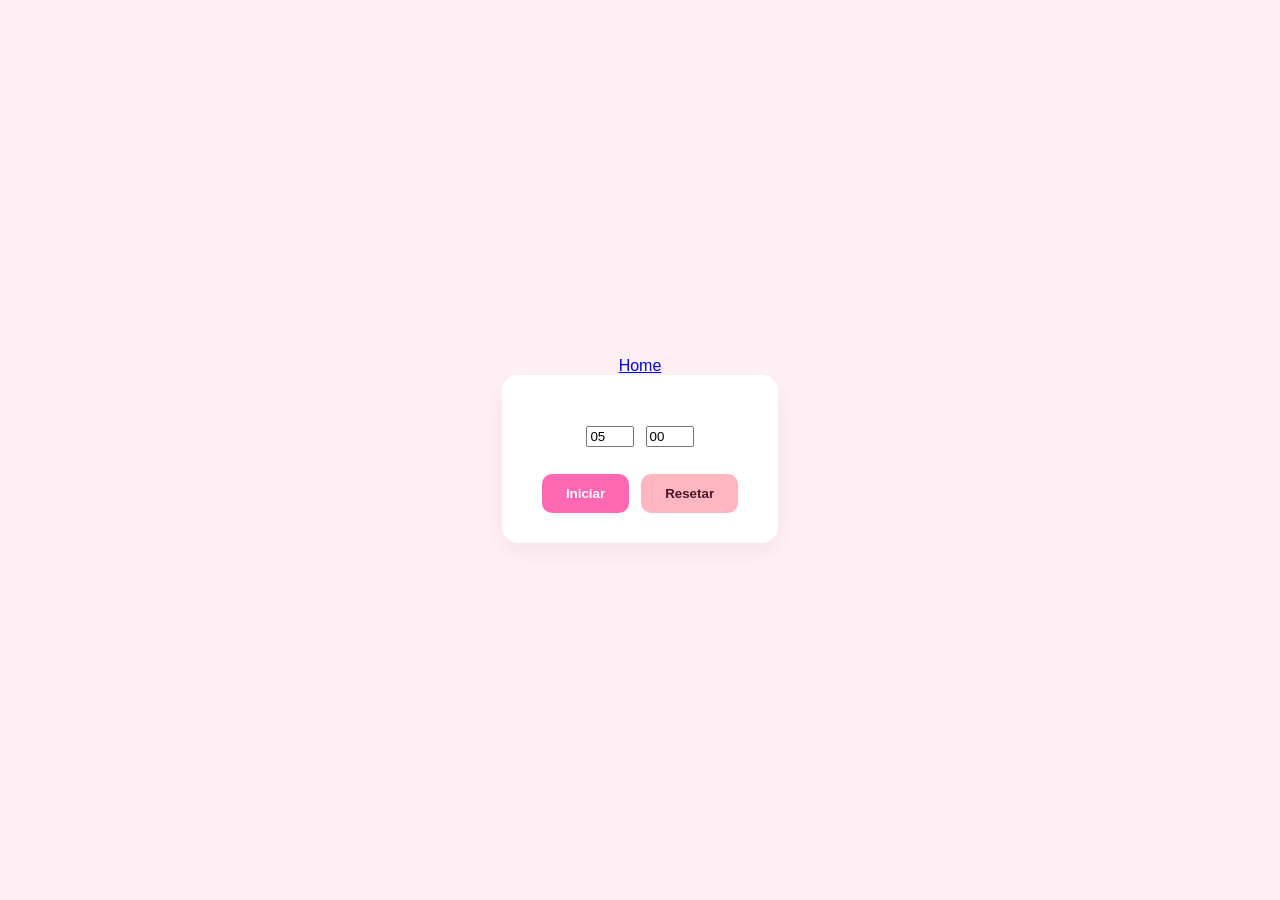
==== timer.html @ 962dbce3 "primeiro commit" ====
<!DOCTYPE html>
<html lang="en">
<head>
    <meta charset="UTF-8">
    <meta name="viewport" content="width=device-width, initial-scale=1.0">
    <title>Document</title>
    <link rel="stylesheet" href="style.css">
</head>
<body>
    <a href="index.html">Home</a>
    <div class="timerwatch"> 
        <div id="display">
            <input type="number" id="inputMinutos" min="0" max="59" value="05">
            <input type="number" id="inputSegundos" min="0" max="59" value="00">
        </div>
        <div class="buttons">
            <button id="startStop" onclick="iniciarPararTimer()">Iniciar</button>
            <button id="reset" onclick="resetTimer()">Resetar</button>
        </div>
    </div>
</body>
</html>
---- style.css ----
:root {
    --background: #fff0f5;    /* Rosa Lavanda bem clarinho para o fundo */
    --surface: #ffffff;       /* Branco puro para destacar a caixinha */
    --text: #4a1525;          /* Vinho/Rosa escuro para os textos e números */
    --primary: #ff69b4;       /* Rosa Choque vibrante para o botão Iniciar */
    --danger: #ffb6c1;        /* Rosa Bebê suave para o botão Resetar */
}

body {
    background-color: var(--background);
    color: var(--text);
    font-family: 'Montserrat', sans-serif;
    
    /* centralização */
    display: flex;
    flex-direction: column;
    justify-content: center;
    align-items: center;
    min-height: 100vh;
    margin: 0;
}

h1 {
    margin-top: 0;
    margin-bottom: 24px;
    font-size: 2.5rem;
}

.stopwatch {
    background-color: var(--surface);
    padding: 30px 40px;
    border-radius: 16px;
    box-shadow: 0 8px 24px rgba(74, 21, 37, 0.06);
    text-align: center;
}

#display {
    font-family: 'Faculty Glyphic', sans-serif;
    font-size: 2.5rem;
    font-weight: 700;
    margin-bottom: 24px;
    font-variant-numeric: tabular-nums;
}

.buttons {
    display: flex;
    gap: 12px; /* espaçamento  */
    justify-content: center;
}

#startStop {
    background: var(--primary);
    color: #ffffff;
    padding: 12px 24px;
    border: none;
    border-radius: 10px;
    font-weight: bold;
    cursor: pointer;
    transition: background 0.2s ease;
}

#startStop:hover {
    background: #ff4da6; }

#reset {
    background: var(--danger);
    color: var(--text);
    padding: 12px 24px;
    border: none;
    border-radius: 10px;
    font-weight: bold;
    cursor: pointer;
    transition: background 0.2s ease;
}

#reset:hover {
    background: #ffa1b0; }

.timerwatch {
    background-color: var(--surface);
    padding: 30px 40px;
    border-radius: 16px;
    box-shadow: 0 8px 24px rgba(74, 21, 37, 0.06);
    text-align: center;
}
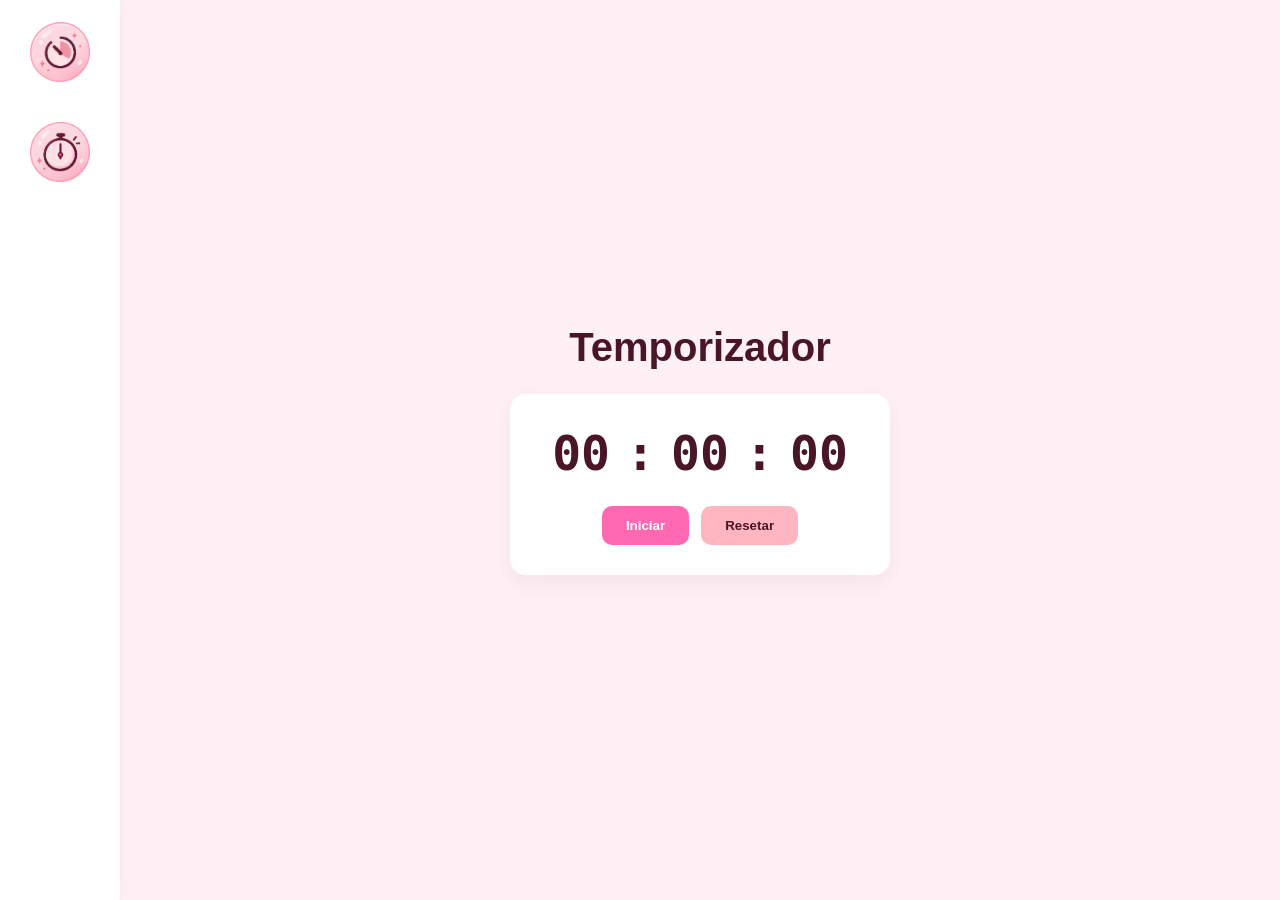
==== commit 6812bd76: "Adiciona temporizador com alarme e sidebar responsiva" ====
--- a/timer.html
+++ b/timer.html
@@ -7,15 +7,29 @@
     <link rel="stylesheet" href="style.css">
 </head>
 <body>
-    <a href="index.html">Home</a>
+   
+     <script src="script.js" defer></script>
+      <!-- MENU LATERAL -->
+    <aside class="sidebar">
+        <a href="timer.html" class="item">
+            <img src="./imgs/timer.png" class="icone" alt="Temporizador">
+        </a>
+
+        <a href="index.html" class="item">
+            <img src="./imgs/cronometro.png" class="icone" alt="Cronômetro">
+        </a>
+    </aside>
+<div class="centralizacao">
+     <h2>Temporizador</h2>
     <div class="timerwatch"> 
         <div id="display">
-            <input type="number" id="inputMinutos" min="0" max="59" value="05">
-            <input type="number" id="inputSegundos" min="0" max="59" value="00">
+            <input type="number" id="inputHoras" min="0" max="99" value="00" oninput="if(this.value.length > 2) this.value = this.value.slice(0,2);">:
+            <input type="number" id="inputMinutos" min="0" max="59" value="00" oninput="if(this.value.length > 2) this.value = this.value.slice(0,2);">:
+            <input type="number" id="inputSegundos" min="0" max="59" value="00" oninput="if(this.value.length > 2) this.value = this.value.slice(0,2);">
         </div>
         <div class="buttons">
-            <button id="startStop" onclick="iniciarPararTimer()">Iniciar</button>
-            <button id="reset" onclick="resetTimer()">Resetar</button>
+            <button id="startStopTimer" onclick="iniciarPararTimer()">Iniciar</button>
+            <button id="resetTimer" onclick="resetTimer()">Resetar</button>
         </div>
     </div>
 </body>
--- a/style.css
+++ b/style.css
@@ -1,54 +1,125 @@
 :root {
-    --background: #fff0f5;    /* Rosa Lavanda bem clarinho para o fundo */
-    --surface: #ffffff;       /* Branco puro para destacar a caixinha */
-    --text: #4a1525;          /* Vinho/Rosa escuro para os textos e números */
-    --primary: #ff69b4;       /* Rosa Choque vibrante para o botão Iniciar */
-    --danger: #ffb6c1;        /* Rosa Bebê suave para o botão Resetar */
+    --background: #fff0f5;    /* rosa bem clarinho para o fundo */
+    --surface: #ffffff;       /* branco puro para destacar a caixinha */
+    --text: #4a1525;          /* vinho/rosa escuro para os textos e números */
+    --primary: #ff69b4;       /* rosa choque vibrante para o botão iniciar */
+    --danger: #ffb6c1;        /* rosa Bebê suave para o botão resetar */
+}
+
+
+html, body {
+    margin: 0;
+    padding: 0;
+    width: 100%;
+    min-height: 100vh;
+    background-color: var(--background);
+    color: var(--text);
+    font-family: 'Montserrat', sans-serif;
 }
 
 body {
-    background-color: var(--background);
-    color: var(--text);
-    font-family: 'Montserrat', sans-serif;
-    
-    /* centralização */
+    display: flex;
+    flex-direction: row;    
+    align-items: stretch;     
+}
+
+.sidebar {
+    width: 120px;
+    background-color: var(--surface);
+    display: flex;
+    flex-direction: column;
+    align-items: center;
+    border-radius: 0 3px 3px 0;
+    box-shadow: 2px 0 12px rgba(74, 21, 37, 0.04);
+    box-sizing: border-box;
+    flex-shrink: 0;        
+}
+
+.item {
+    width: 120px;
+    height: 100px;
+    display: flex;
+    flex-direction: column;
+    align-items: center;
+    justify-content: center;
+} 
+
+.icone {
+    width: 60px;
+    height: 60px;
+    margin-top: 10px;
+    object-fit: contain;
+    margin-bottom: 7px;
+}
+
+/* --- ÁREA DO CONTEÚDO PRINCIPAL --- */
+.centralizacao {
     display: flex;
     flex-direction: column;
     justify-content: center;
     align-items: center;
-    min-height: 100vh;
-    margin: 0;
+    flex-grow: 1;            
+    padding: 20px;
+    box-sizing: border-box;
 }
 
-h1 {
+h1, h2 {
     margin-top: 0;
     margin-bottom: 24px;
     font-size: 2.5rem;
+    text-align: center;
 }
 
-.stopwatch {
+.stopwatch, .timerwatch {
     background-color: var(--surface);
     padding: 30px 40px;
     border-radius: 16px;
     box-shadow: 0 8px 24px rgba(74, 21, 37, 0.06);
     text-align: center;
+    width: 100%;
+    max-width: 380px;
+    box-sizing: border-box;
 }
 
 #display {
-    font-family: 'Faculty Glyphic', sans-serif;
-    font-size: 2.5rem;
+    font-family: 'Montserrat', monospace; 
+    font-size: 3rem;
     font-weight: 700;
     margin-bottom: 24px;
-    font-variant-numeric: tabular-nums;
+    font-variant-numeric: tabular-nums; 
+    display: flex;
+    align-items: center;
+    justify-content: center;
+    gap: 8px;
+    color: var(--text);
+}
+
+#display input {
+    font-family: 'Montserrat', monospace;
+    font-size: 3rem;
+    font-weight: 700;
+    width: 70px;
+    text-align: center;
+    border: none;             
+    background: transparent;  
+    color: var(--text);     
+    outline: none;            
+    font-variant-numeric: tabular-nums; 
+}
+
+#display input::-webkit-outer-spin-button,
+#display input::-webkit-inner-spin-button {
+    -webkit-appearance: none;
+    margin: 0;
 }
 
 .buttons {
     display: flex;
-    gap: 12px; /* espaçamento  */
+    gap: 12px; 
     justify-content: center;
 }
 
-#startStop {
+#startStop, #startStopTimer {
     background: var(--primary);
     color: #ffffff;
     padding: 12px 24px;
@@ -59,10 +130,11 @@
     transition: background 0.2s ease;
 }
 
-#startStop:hover {
-    background: #ff4da6; }
+#startStop:hover, #startStopTimer:hover {
+    background: #ff4da6; 
+}
 
-#reset {
+#reset, #resetTimer {
     background: var(--danger);
     color: var(--text);
     padding: 12px 24px;
@@ -73,13 +145,52 @@
     transition: background 0.2s ease;
 }
 
-#reset:hover {
-    background: #ffa1b0; }
+#reset:hover, #resetTimer:hover {
+    background: #ffa1b0; 
+}
 
-.timerwatch {
-    background-color: var(--surface);
-    padding: 30px 40px;
-    border-radius: 16px;
-    box-shadow: 0 8px 24px rgba(74, 21, 37, 0.06);
-    text-align: center;
-}+
+@media screen and (max-width: 600px) {
+    .sidebar {
+        width: 75px;       
+    }
+
+    .item {
+        width: 75px;
+        height: 75px;
+    }
+
+    .icone {
+        width: 40px;
+        height: 40px;
+    }
+
+    .centralizacao {
+        padding: 10px;
+    }
+
+    .stopwatch, .timerwatch {
+        padding: 25px 15px;
+        max-width: 275px;   
+    }
+
+    h1, h2 {
+        font-size: 1.6rem;
+        margin-bottom: 16px;
+    }
+
+    #display {
+        font-size: 1.75rem; 
+        gap: 3px;
+    }
+    
+    #display input {
+        font-size: 1.75rem;
+        width: 42px;        
+    }
+
+    #startStop, #startStopTimer, #reset, #resetTimer {
+        padding: 10px 16px;
+        font-size: 0.85rem;
+    }
+}
